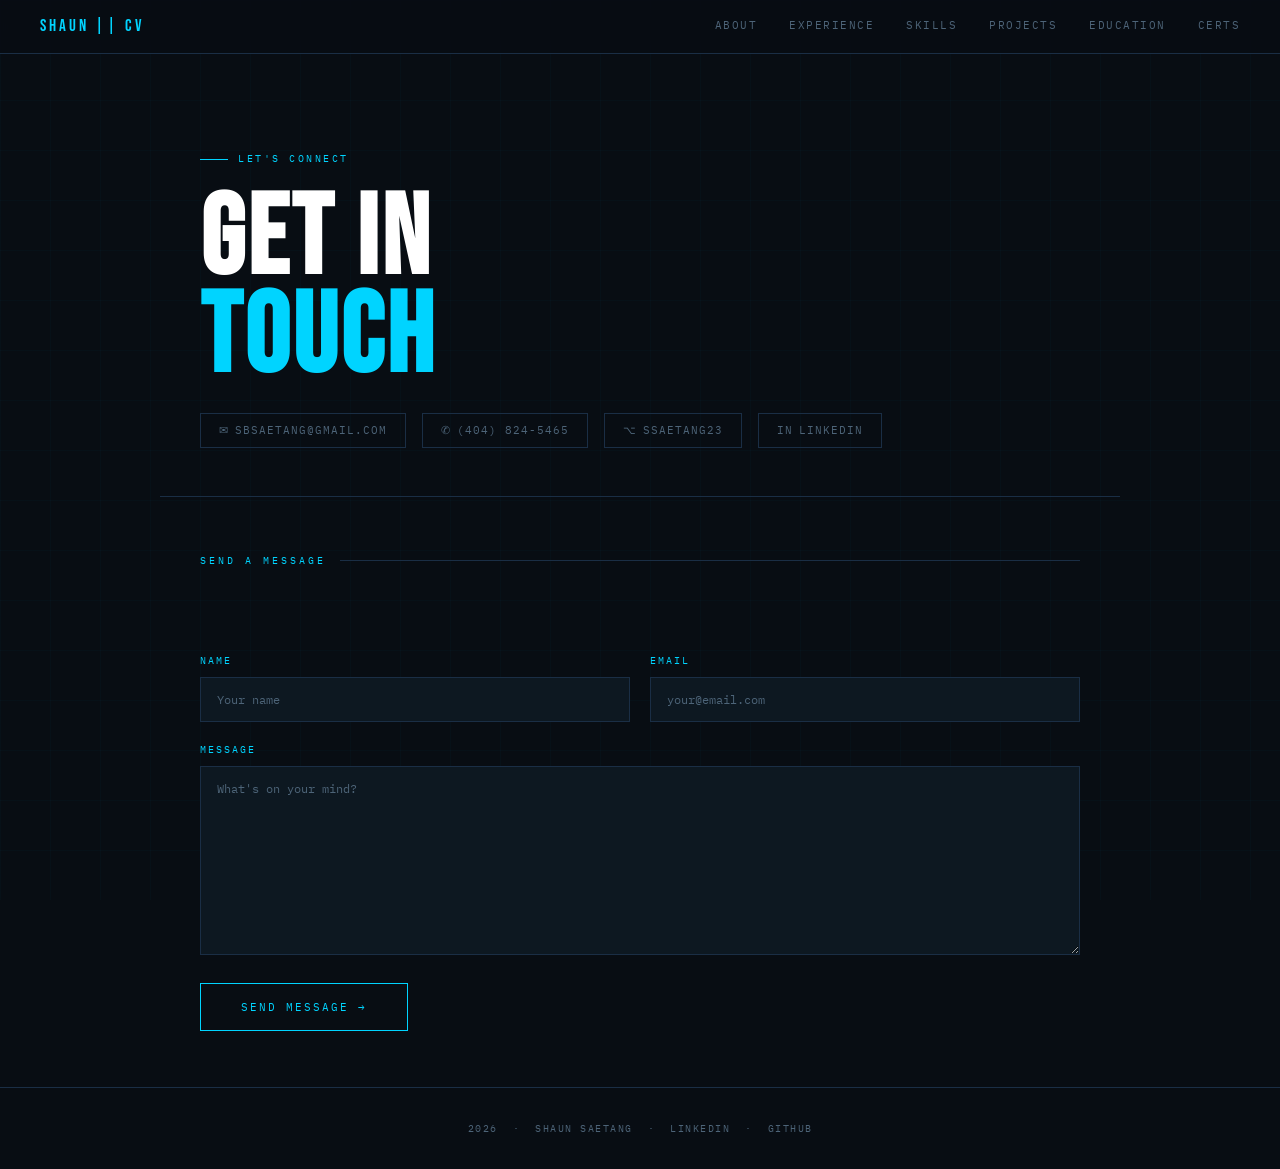
==== contact.html @ 7047399e "finish cv" ====
<!DOCTYPE html>

<html lang="en">

<head>
<meta charset="UTF-8">
<meta name="viewport" content="width=device-width, initial-scale=1.0">
<title>Contact — Shaun Saetang</title>
<link href="https://fonts.googleapis.com/css2?family=Bebas+Neue&family=IBM+Plex+Mono:ital,wght@0,300;0,400;0,500;0,600;1,400&display=swap" rel="stylesheet">
<link rel="stylesheet" href="css/design.css">
</head>

<body>
<div class="grid-bg"></div>
<div class="wrap">
 
<nav>
  <div class="nav-logo">SHAUN || CV</div>
  <div class="nav-links">
    <a href="home.html">About</a>
    <a href="home.html#experience">Experience</a>
    <a href="home.html#skills">Skills</a>
    <a href="home.html#projects">Projects</a>
    <a href="home.html#education">Education</a>
    <a href="home.html#certifications">Certs</a>
  </div>
</nav>
 
<header class="contact-hero">
  <div class="hero-tag">Let's Connect</div>
  <h1 class="name">GET IN<br><span>TOUCH</span></h1>
  <div class="contact-info">
    <a href="mailto:sbsaetang@gmail.com"><span class="ico">✉</span> sbsaetang@gmail.com</a>
    <a href="tel:4048245465"><span class="ico">✆</span> (404) 824-5465</a>
    <a href="https://github.com/SSaetang23" target="_blank"><span class="ico">⌥</span> SSaetang23</a>
    <a href="https://www.linkedin.com/in/shaun-saetang-7456611b7/" target="_blank"><span class="ico">in</span> LinkedIn</a>
  </div>
</header>
 
<main class="contact-main">
  <div class="sec-label">Send a Message</div>
  <form action="https://formsubmit.co/d4adcbc3e92f9e6910d7e4c9b4051bde" method="post" class="form-grid">
    <input type="hidden" name="_next" value="thankyou.html">
    <input type="hidden" name="_subject" value="New message from CV contact form">
 
    <div class="form-row">
      <div class="form-field">
        <label class="form-label" for="name">Name</label>
        <input type="text" id="name" name="name" placeholder="Your name" required>
      </div>
      <div class="form-field">
        <label class="form-label" for="email">Email</label>
        <input type="email" id="email" name="email" placeholder="your@email.com" required>
      </div>
    </div>
 
    <div class="form-field">
      <label class="form-label" for="message">Message</label>
      <textarea id="message" name="message" rows="10" placeholder="What's on your mind?" required></textarea>
    </div>
 
    <div>
      <button type="submit" class="form-submit">Send Message →</button>
    </div>
  </form>
</main>
 
<footer>
  <span id="yr"></span> &nbsp;·&nbsp;
  <a href="shaun-cv.html">Shaun Saetang</a> &nbsp;·&nbsp;
  <a href="https://www.linkedin.com/in/shaun-saetang-7456611b7/" target="_blank">LinkedIn</a> &nbsp;·&nbsp;
  <a href="https://github.com/SSaetang23" target="_blank">GitHub</a>
</footer>
 
</div>
<script>document.getElementById("yr").textContent = new Date().getFullYear();</script>
</body>
</html>
---- css/design.css ----
*,*::before,*::after{box-sizing:border-box;margin:0;padding:0}
:root{
  --bg:#080d13;--surf:#0d1821;--surf2:#12202f;--border:#1a2e45;
  --cyan:#00d4ff;--cyan-dim:rgba(0,212,255,.1);
  --orange:#ff6535;--green:#00e5a0;--amber:#ffba00;
  --text:#c8d8ea;--muted:#4d6478;
  --d:'Bebas Neue',sans-serif;--m:'IBM Plex Mono',monospace;
}
html{scroll-behavior:smooth}
body{font-family:var(--m);background:var(--bg);color:var(--text);line-height:1.6;overflow-x:hidden}

/* GRID BACKGROUND */
.grid-bg{
  position:fixed;inset:0;pointer-events:none;z-index:0;
  background-image:
    linear-gradient(rgba(0,212,255,.025) 1px,transparent 1px),
    linear-gradient(90deg,rgba(0,212,255,.025) 1px,transparent 1px);
  background-size:50px 50px;
}
.wrap{position:relative;z-index:1}

/* NAV */
nav{
  position:sticky;top:0;z-index:100;
  background:rgba(8,13,19,.9);backdrop-filter:blur(14px);
  border-bottom:1px solid var(--border);
  display:flex;align-items:center;justify-content:space-between;
  padding:0 2.5rem;height:54px;
}
.nav-logo{font-family:var(--d);font-size:1.05rem;letter-spacing:3px;color:var(--cyan)}
.nav-links{display:flex;gap:2rem}
.nav-links a{
  font-size:.68rem;letter-spacing:1.5px;text-transform:uppercase;
  color:var(--muted);text-decoration:none;padding:4px 0;
  border-bottom:1px solid transparent;transition:all .2s;
}
.nav-links a:hover{color:var(--cyan);border-bottom-color:var(--cyan)}

/* FOOTER */
footer{
  border-top:1px solid var(--border);padding:2rem 2.5rem;
  text-align:center;font-size:.65rem;color:var(--muted);letter-spacing:1.5px;
  text-transform:uppercase;
}
footer a{color:var(--muted);text-decoration:none}
footer a:hover{color:var(--cyan)}

/* HERO */
.hero{
  padding:5.5rem 2.5rem 4rem;
  max-width:960px;margin:0 auto;
  border-bottom:1px solid var(--border);
}
.hero-tag{
  display:inline-flex;align-items:center;gap:10px;
  font-size:.63rem;letter-spacing:2.5px;text-transform:uppercase;
  color:var(--cyan);margin-bottom:1.5rem;
}
.hero-tag::before{content:'';display:block;width:28px;height:1px;background:var(--cyan)}
h1.name{
  font-family:var(--d);
  font-size:clamp(3.8rem,9vw,7rem);
  line-height:.88;letter-spacing:3px;
  color:#fff;margin-bottom:1.2rem;
}
h1.name span{color:var(--cyan)}
.hero-sub{
  font-size:.83rem;color:var(--muted);
  margin-bottom:2.5rem;min-height:1.3em;
}
.cursor{
  display:inline-block;width:2px;height:.85em;
  background:var(--cyan);margin-left:3px;
  animation:blink 1s step-end infinite;vertical-align:text-bottom;
}
@keyframes blink{0%,100%{opacity:1}50%{opacity:0}}
.hero-links{display:flex;flex-wrap:wrap;gap:.75rem}
.hero-links a{
  display:inline-flex;align-items:center;gap:6px;
  font-size:.68rem;letter-spacing:1px;text-transform:uppercase;
  padding:8px 18px;border:1px solid var(--border);
  color:var(--muted);text-decoration:none;transition:all .2s;
}
.hero-links a:hover{border-color:var(--cyan);color:var(--cyan);background:var(--cyan-dim)}
.hero-links a .ico{font-size:.8rem;opacity:.7}

/* MAIN */
main{max-width:960px;margin:0 auto;padding:3.5rem 2.5rem;display:flex;flex-direction:column;gap:3.5rem}

/* SECTION LABEL */
.sec-label{
  display:flex;align-items:center;gap:14px;
  font-size:.62rem;letter-spacing:3px;text-transform:uppercase;
  color:var(--cyan);margin-bottom:1.75rem;
}
.sec-label::after{content:'';flex:1;height:1px;background:var(--border)}

/* ABOUT */
.stats{
  display:flex;gap:1px;background:var(--border);
  border:1px solid var(--border);margin-bottom:2rem;
}
.stat{flex:1;background:var(--surf);padding:1.1rem 1.5rem}
.stat-n{font-family:var(--d);font-size:2.2rem;color:var(--cyan);display:block;line-height:1}
.stat-l{font-size:.62rem;letter-spacing:1.5px;text-transform:uppercase;color:var(--muted);margin-top:.25rem;display:block}
.about-p{font-size:.82rem;color:var(--text);line-height:2;max-width:640px}
.about-p strong{color:var(--cyan);font-weight:500}

/* EXPERIENCE */
.exp-list{display:flex;flex-direction:column;gap:1rem}
.exp-entry{
  background:var(--surf);border:1px solid var(--border);
  border-left:3px solid var(--border);padding:1.4rem 1.6rem;
}
.exp-entry.work{border-left-color:var(--orange)}
.exp-entry.activity{border-left-color:var(--green)}
.exp-hd{display:flex;align-items:flex-start;justify-content:space-between;flex-wrap:wrap;gap:6px;margin-bottom:.25rem}
.exp-title{font-family:var(--d);font-size:1.2rem;letter-spacing:1px;color:#fff}
.exp-dates{font-size:.65rem;letter-spacing:1px;color:var(--muted);white-space:nowrap;padding-top:4px}
.exp-org{font-size:.72rem;color:var(--cyan);margin-bottom:.75rem}
.exp-bullets{list-style:none;display:flex;flex-direction:column;gap:4px}
.exp-bullets li{font-size:.76rem;color:var(--muted);line-height:1.75;padding-left:1rem;position:relative}
.exp-bullets li::before{content:'›';position:absolute;left:0;color:var(--orange);font-size:.85rem}
.exp-entry.activity .exp-bullets li::before{color:var(--green)}

/* SKILLS */
.skills-grid{
  display:grid;grid-template-columns:repeat(auto-fit,minmax(220px,1fr));
  gap:1px;background:var(--border);border:1px solid var(--border);
}
.skill-group{background:var(--surf);padding:1.4rem}
.sg-title{font-size:.62rem;letter-spacing:2px;text-transform:uppercase;color:var(--orange);margin-bottom:1rem}
.tags{display:flex;flex-wrap:wrap;gap:6px}
.tag{
  font-size:.66rem;padding:3px 10px;
  background:var(--surf2);border:1px solid var(--border);
  color:var(--text);letter-spacing:.5px;
}
.tag.hi{border-color:var(--cyan);color:var(--cyan);background:var(--cyan-dim)}

/* PROJECTS */
.projects{display:flex;flex-direction:column;gap:1rem}
.proj{
  background:var(--surf);border:1px solid var(--border);
  border-left:3px solid var(--cyan);padding:1.6rem;transition:border-left-color .25s;
}
.proj:hover{border-left-color:var(--orange)}
.proj.alt{border-left-color:var(--green)}
.proj.alt:hover{border-left-color:var(--amber)}
.proj-hd{display:flex;align-items:flex-start;justify-content:space-between;margin-bottom:.8rem;flex-wrap:wrap;gap:8px}
.proj-name{font-family:var(--d);font-size:1.5rem;letter-spacing:1px;color:#fff}
.proj-badge{font-size:.58rem;letter-spacing:2px;text-transform:uppercase;padding:3px 10px;border:1px solid}
.b-active{color:var(--green);border-color:var(--green)}
.b-wip{color:var(--amber);border-color:var(--amber)}
.proj-desc{font-size:.78rem;color:var(--muted);line-height:1.85;margin-bottom:1rem}
.proj-stack{display:flex;flex-wrap:wrap;gap:6px}
.stag{font-size:.63rem;padding:2px 8px;background:var(--surf2);border:1px solid var(--border);color:var(--text)}

/* EDUCATION */
.edu{background:var(--surf);border:1px solid var(--border);padding:1.6rem}
.edu-deg{font-family:var(--d);font-size:1.4rem;letter-spacing:1px;color:#fff;margin-bottom:.25rem}
.edu-school{font-size:.8rem;color:var(--cyan);margin-bottom:.2rem}
.edu-meta{font-size:.7rem;color:var(--muted);margin-bottom:1rem}
.edu-courses{font-size:.72rem;color:var(--muted);line-height:1.9}
.edu-courses strong{color:var(--text);font-weight:500}

/* CERTIFICATIONS */
.certs{display:flex;flex-direction:column;gap:8px}
.cert{
  display:flex;align-items:center;gap:1rem;
  background:var(--surf);border:1px solid var(--border);padding:1rem 1.4rem;
}
.dot{width:8px;height:8px;border-radius:50%;flex-shrink:0}
.dot.progress{background:var(--amber);animation:pulse 2s ease-in-out infinite}
.dot.planned{border:1px solid var(--muted);background:transparent}
.dot.earned{background:var(--green);box-shadow:0 0 6px var(--green)}
@keyframes pulse{0%,100%{opacity:1;box-shadow:0 0 0 0 rgba(255,186,0,.4)}50%{opacity:.7;box-shadow:0 0 0 5px rgba(255,186,0,0)}}
.cert-info{flex:1}
.cert-name{font-size:.8rem;color:var(--text)}
.cert-issuer{font-size:.67rem;color:var(--muted)}
.cert-tag{font-size:.58rem;letter-spacing:1.5px;text-transform:uppercase;padding:2px 9px;border:1px solid;white-space:nowrap}
.ct-progress{color:var(--amber);border-color:var(--amber)}
.ct-planned{color:var(--muted);border-color:var(--border)}
.ct-earned{color:var(--green);border-color:var(--green)}

/* CONTACT PAGE */
.contact-hero{
  padding:5.5rem 2.5rem 3rem;
  max-width:960px;margin:0 auto;
  border-bottom:1px solid var(--border);
}
.contact-info{display:flex;flex-wrap:wrap;gap:1rem;margin-top:1.5rem}
.contact-info a{
  display:inline-flex;align-items:center;gap:6px;
  font-size:.68rem;letter-spacing:1px;text-transform:uppercase;
  padding:8px 18px;border:1px solid var(--border);
  color:var(--muted);text-decoration:none;transition:all .2s;
}
.contact-info a:hover{border-color:var(--cyan);color:var(--cyan);background:var(--cyan-dim)}
.contact-main{max-width:960px;margin:0 auto;padding:3.5rem 2.5rem}
.form-grid{display:flex;flex-direction:column;gap:1.25rem}
.form-field{display:flex;flex-direction:column;gap:8px}
.form-label{font-size:.62rem;letter-spacing:2px;text-transform:uppercase;color:var(--cyan)}
.form-field input,
.form-field textarea{
  font-family:var(--m);font-size:.78rem;
  background:var(--surf);color:var(--text);
  border:1px solid var(--border);padding:.85rem 1rem;
  outline:none;transition:border-color .2s;resize:vertical;
}
.form-field input:focus,
.form-field textarea:focus{border-color:var(--cyan)}
.form-field input::placeholder,
.form-field textarea::placeholder{color:var(--muted)}
.form-row{display:grid;grid-template-columns:1fr 1fr;gap:1.25rem}
.form-submit{
  font-family:var(--m);font-size:.7rem;letter-spacing:2px;text-transform:uppercase;
  padding:1rem 2.5rem;background:transparent;color:var(--cyan);
  border:1px solid var(--cyan);cursor:pointer;transition:all .2s;margin-top:.5rem;
}
.form-submit:hover{background:var(--cyan-dim)}

/* THANK YOU PAGE */
.thankyou-wrap{
  min-height:calc(100vh - 54px);
  display:flex;align-items:center;justify-content:center;padding:2rem;
}
.thankyou-card{
  background:var(--surf);border:1px solid var(--border);
  border-top:3px solid var(--cyan);
  padding:3.5rem;max-width:500px;width:100%;text-align:center;
}
.ty-icon{font-size:2.5rem;margin-bottom:1.5rem;display:block;color:var(--cyan)}
.ty-heading{font-family:var(--d);font-size:3.5rem;letter-spacing:2px;color:#fff;margin-bottom:.75rem}
.ty-sub{font-size:.78rem;color:var(--muted);line-height:1.9;margin-bottom:2rem}
.ty-links{display:flex;gap:.75rem;justify-content:center;flex-wrap:wrap}
.ty-links a{
  font-size:.68rem;letter-spacing:1px;text-transform:uppercase;
  padding:8px 18px;border:1px solid var(--border);
  color:var(--muted);text-decoration:none;transition:all .2s;
}
.ty-links a:hover{border-color:var(--cyan);color:var(--cyan);background:var(--cyan-dim)}
.ty-links a.primary{border-color:var(--cyan);color:var(--cyan)}
.ty-links a.primary:hover{background:var(--cyan-dim)}

/* RESPONSIVE */
@media(max-width:640px){
  nav{padding:0 1.25rem}
  .nav-links{gap:1rem}
  .hero,.contact-hero{padding-left:1.25rem;padding-right:1.25rem}
  main,.contact-main{padding-left:1.25rem;padding-right:1.25rem}
  .stats{flex-wrap:wrap}
  .stat{min-width:calc(50% - .5px)}
  h1.name{font-size:clamp(2.8rem,15vw,5rem)}
  .form-row{grid-template-columns:1fr}
}
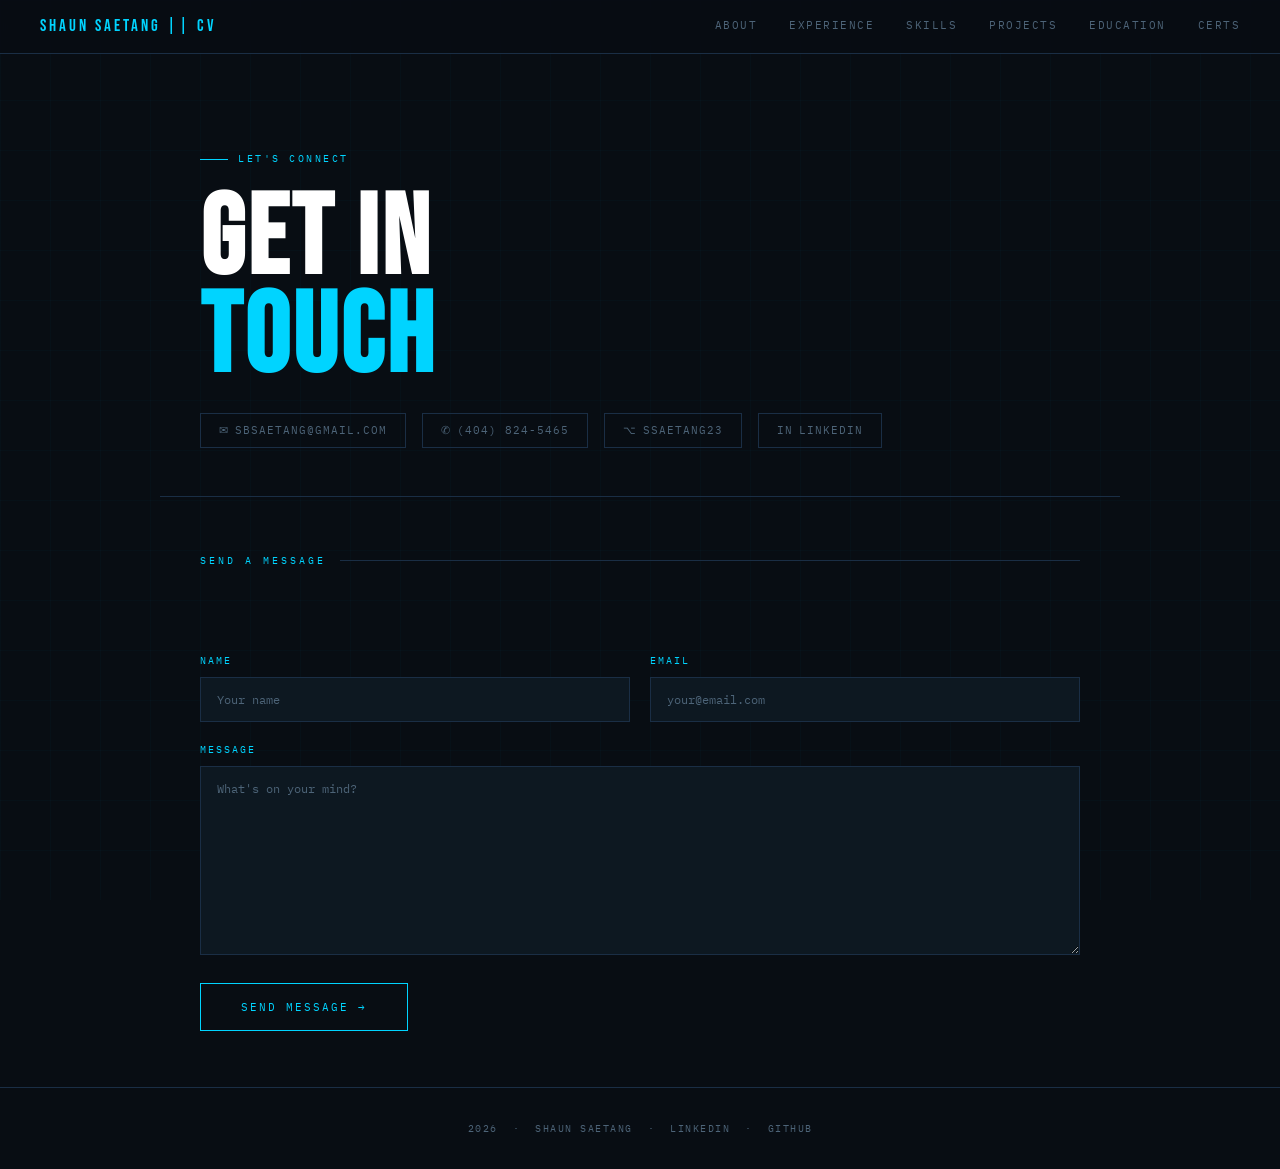
==== commit 17ddf70b: "finishing touches" ====
--- a/contact.html
+++ b/contact.html
@@ -15,14 +15,14 @@
 <div class="wrap">
  
 <nav>
-  <div class="nav-logo">SHAUN || CV</div>
+  <div class="nav-logo">SHAUN SAETANG || CV</div>
   <div class="nav-links">
-    <a href="home.html">About</a>
-    <a href="home.html#experience">Experience</a>
-    <a href="home.html#skills">Skills</a>
-    <a href="home.html#projects">Projects</a>
-    <a href="home.html#education">Education</a>
-    <a href="home.html#certifications">Certs</a>
+    <a href="index.html">About</a>
+    <a href="index.html#experience">Experience</a>
+    <a href="index.html#skills">Skills</a>
+    <a href="index.html#projects">Projects</a>
+    <a href="index.html#education">Education</a>
+    <a href="index.html#certifications">Certs</a>
   </div>
 </nav>
  
@@ -67,7 +67,7 @@
  
 <footer>
   <span id="yr"></span> &nbsp;·&nbsp;
-  <a href="shaun-cv.html">Shaun Saetang</a> &nbsp;·&nbsp;
+  <a href="index.html">Shaun Saetang</a> &nbsp;·&nbsp;
   <a href="https://www.linkedin.com/in/shaun-saetang-7456611b7/" target="_blank">LinkedIn</a> &nbsp;·&nbsp;
   <a href="https://github.com/SSaetang23" target="_blank">GitHub</a>
 </footer>
